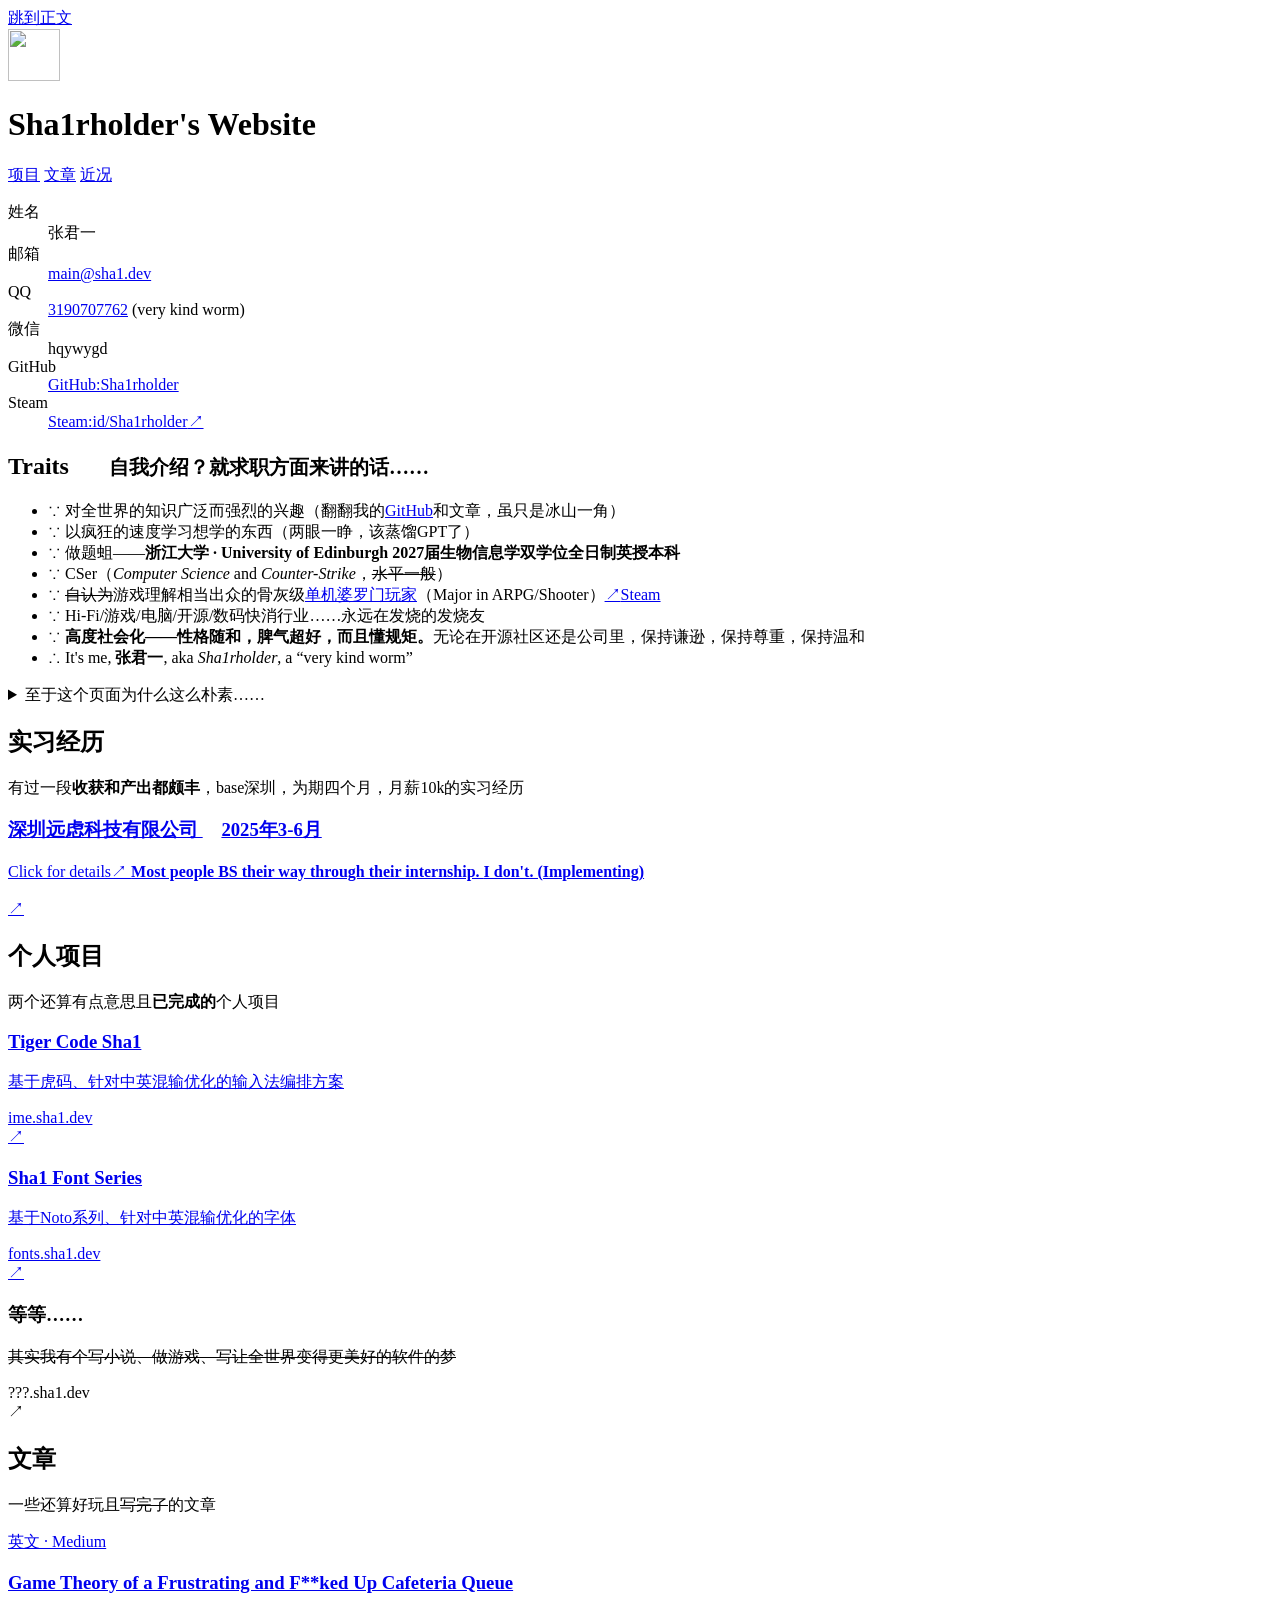
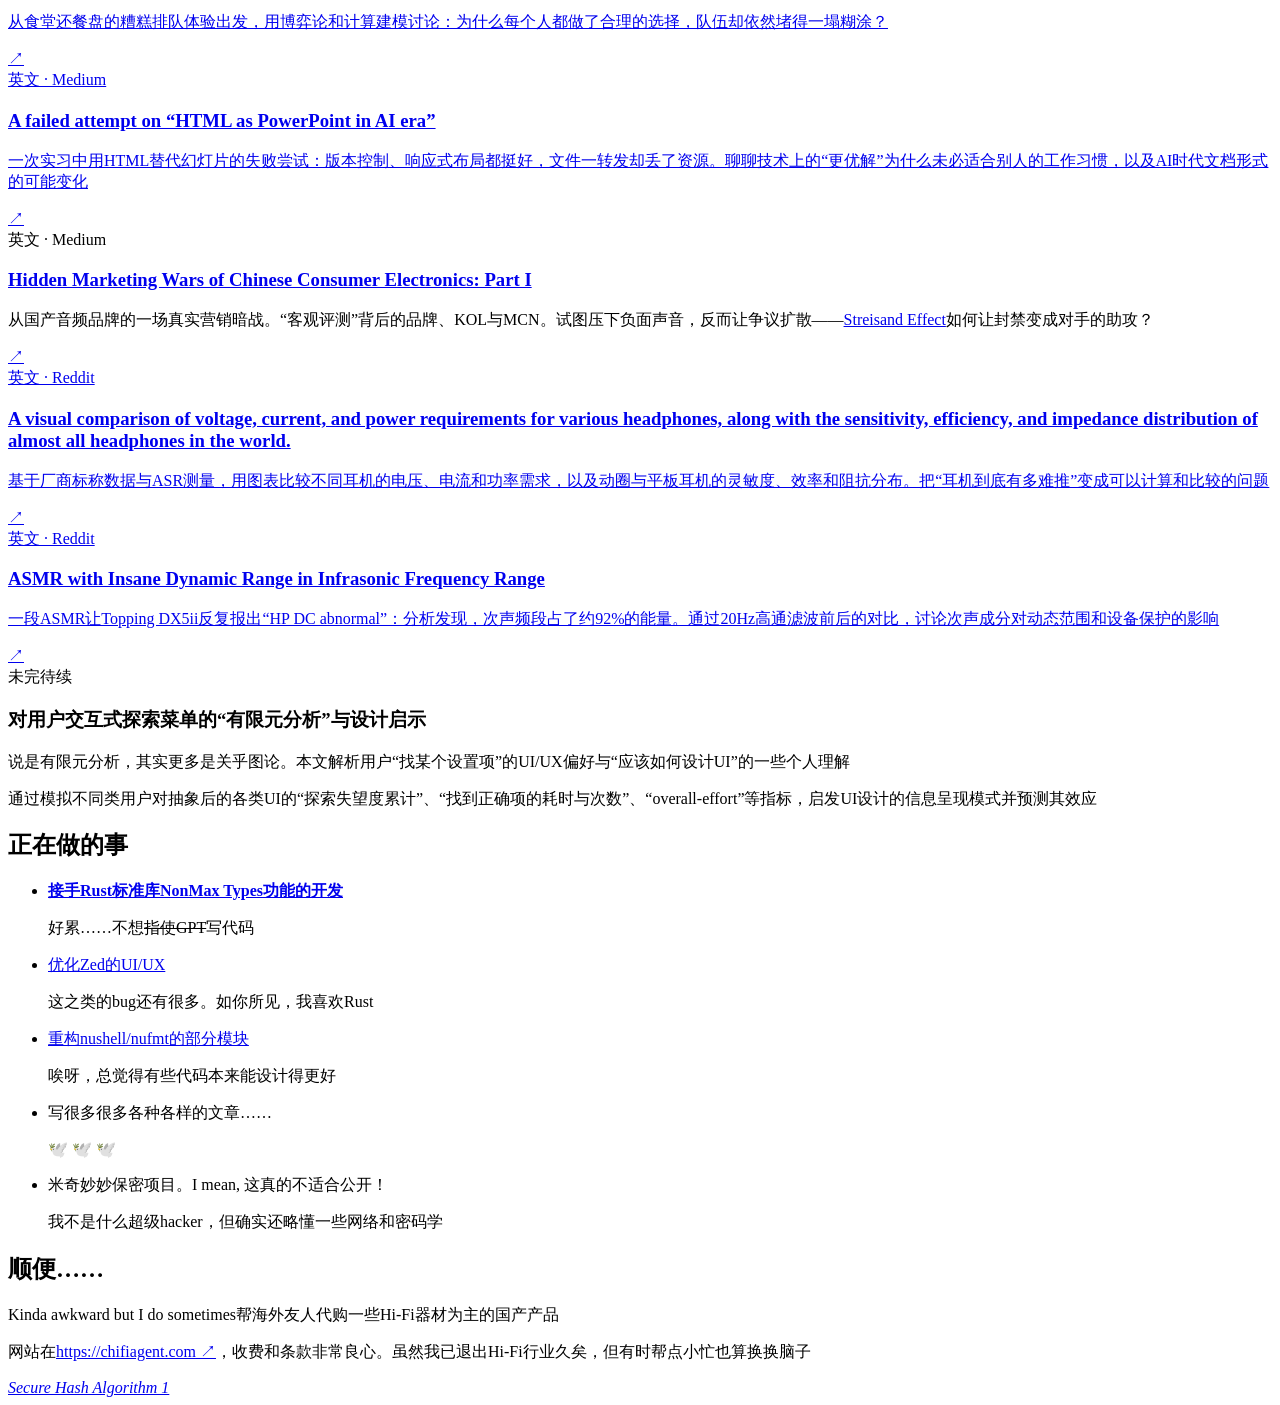
==== site/about/index.html @ 00c66d69 "about" ====
<!doctype html>
<html lang="zh-CN">

<head>
	<meta charset="utf-8">
	<meta name="viewport" content="width=device-width, initial-scale=1">
	<meta name="color-scheme" content="light dark">
	<meta name="description" content="Sha1rholder's personal website">
	<title>Sha1rholder · sha1.dev</title>
	<link rel="stylesheet" href="/style.css">
</head>

<body>
	<a class="skip-link" href="#main">跳到正文</a>
	<div class="page">
		<header class="masthead">
			<div class="masthead-brand">
				<a class="avatar-link" href="https://github.com/Sha1rholder" aria-label="Sha1rholder的GitHub主页">
					<img src="https://avatars.githubusercontent.com/u/96712109?s=128&amp;v=4" alt="" width="52"
						height="52">
				</a>
				<h1 id="intro-title" class="wordmark" lang="en"><span>Sha1</span>rholder's Website</h1>
			</div>
			<nav aria-label="页内导航">
				<a href="#projects">项目</a>
				<a href="#articles">文章</a>
				<a href="#now">近况</a>
			</nav>
		</header>
		<main id="main">
			<section class="intro" aria-labelledby="intro-title">
				<section class="contact-card" aria-labelledby="contact-title">
					<dl class="contact-details">
						<div>
							<dt>姓名</dt>
							<dd>张君一</dd>
						</div>
						<div>
							<dt>邮箱</dt>
							<dd><a href="mailto:main@sha1.dev">main@sha1.dev</a></dd>
						</div>
						<div>
							<dt>QQ</dt>
							<dd><a href="https://qm.qq.com/q/fpGuS0IkDu">3190707762</a> (very kind worm)</dd>
						</div>
						<div>
							<dt>微信</dt>
							<dd>hqywygd</dd>
						</div>
						<div>
							<dt>GitHub</dt>
							<dd><a href="https://github.com/sha1rholder">GitHub:Sha1rholder</a></dd>
						</div>
						<div>
							<dt>Steam</dt>
							<dd><a href="https://steamcommunity.com/id/Sha1rholder/">Steam:id/Sha1rholder<span
										aria-hidden="true">↗</span></a></dd>
						</div>
					</dl>
				</section>

				<h2 id="traits-title" class="traits-title" lang="en">Traits<small
						style="margin-left: 2em;">自我介绍？就求职方面来讲的话……</small></h2>

				<ul class="traits-list" aria-labelledby="traits-title">
					<li>∵ 对全世界的知识广泛而强烈的兴趣（翻翻我的<a href="https://github.com/sha1rholder">GitHub</a>和文章，虽只是冰山一角）</li>
					<li>∵ 以疯狂的速度学习想学的东西（两眼一睁，该蒸馏GPT了）</li>
					<li>∵ 做题蛆——<strong>浙江大学 · University of Edinburgh 2027届生物信息学双学位全日制英授本科</strong></li>
					<li>∵ CSer（<i>Computer Science</i> and <i>Counter-Strike</i>，<del>水平一般</del>）</li>
					<li>∵ <del>自认为</del>游戏理解相当出众的骨灰级<a href="https://moegirl.icu/%E5%A9%86%E7%BD%97%E9%97%A8"
							title="讽刺自认为游戏品味“高贵”的玩家">单机婆罗门玩家</a>（Major in ARPG/Shooter）<a
							href="https://steamcommunity.com/id/Sha1rholder/"><span aria-hidden="true">↗</span>Steam</a>
					</li>
					<li>∵ Hi-Fi/游戏/电脑/开源/数码快消行业……永远在发烧的发烧友</li>
					<li>∵ <strong>高度社会化——性格随和，脾气超好，而且懂规矩。</strong>无论在开源社区还是公司里，保持谦逊，保持尊重，保持温和</li>
					<li>
						∴ It's me, <strong>张君一</strong>, aka <i>Sha1rholder</i>, a <q>very kind worm</q></li>
				</ul>
				<details class="site-note">
					<summary>至于这个页面为什么这么朴素……</summary>
					<p>或许是因为它是某个因为找不到心仪的SSG（静态网站生成器）而心碎的人为了简历上好看点凑数的。等有空再优化一下吧。我会一点点前端框架，though I've never favored
						any of them.</p>
					<p>可不是我偷懒哦！实在是因为Markdown的语义太烂了看不上，Typst在HTML映射方面成熟度又比较糟<a
							href="https://github.com/typst/typst/pull/8874">（我还给他们提了PR）</a>，只能干脆手搓个静态HTML凑合一下了（I hate
						SGML/XML/HTML btw）</p>
				</details>
			</section>

			<section class="section experience" id="experience" aria-labelledby="experience-title">
				<header class="section-header">
					<h2 id="experience-title">实习经历</h2>
					<p>有过一段<strong>收获和产出都颇丰</strong>，base深圳，为期四个月，月薪10k的实习经历</p>
				</header>
				<article>
					<a class="card" href="/fosi.html">
						<div class="card-copy">
							<h3 lang="en">深圳远虑科技有限公司 <span style="margin-left: 1em;">2025年3-6月</span></h3>
							<p>Click for details↗ <strong>Most people BS their way through their internship. <u>I
										don't. (Implementing)</u></strong></p>
						</div>
						<span class="card-arrow" aria-hidden="true">↗</span>
					</a>
				</article>
			</section>

			<section class="section projects" id="projects" aria-labelledby="projects-title">
				<header class="section-header">
					<h2 id="projects-title">个人项目</h2>
					<p>两个还算有点意思且<strong>已完成的</strong>个人项目</p>
				</header>
				<article>
					<a class="card" href="https://ime.sha1.dev">
						<div class="card-copy">
							<h3>Tiger Code Sha1</h3>
							<p>基于虎码、针对中英混输优化的输入法编排方案</p>
							<span class="card-domain">ime.sha1.dev</span>
						</div>
						<span class="card-arrow" aria-hidden="true">↗</span>
					</a>
				</article>
				<article>
					<a class="card" href="https://fonts.sha1.dev">
						<div class="card-copy">
							<h3>Sha1 Font Series</h3>
							<p>基于Noto系列、针对中英混输优化的字体</p>
							<span class="card-domain">fonts.sha1.dev</span>
						</div>
						<span class="card-arrow" aria-hidden="true">↗</span>
					</a>
				</article>
				<article class="card">
					<div class="card-copy">
						<h3>等等……</h3>
						<p><del>其实我有个写小说、做游戏、写让全世界变得更美好的软件的梦</del></p>
						<span class="card-domain">???.sha1.dev</span>
					</div>
					<span class="card-arrow" aria-hidden="true">↗</span>
				</article>
			</section>

			<section class="section articles" id="articles" aria-labelledby="articles-title">
				<header class="section-header">
					<h2 id="articles-title">文章</h2>
					<p>一些还算好玩且<del>写完了</del>的文章</p>
				</header>
				<article>
					<a class="card"
						href="https://medium.com/@sha1rholder/game-theory-of-a-frustrating-and-f-ked-up-cafeteria-queue-2aedb98d12c9">
						<div class="card-copy">
							<span class="entry-meta">英文 · Medium</span>
							<h3 lang="en">Game Theory of a Frustrating and F**ked Up Cafeteria Queue</h3>
							<p>从食堂还餐盘的糟糕排队体验出发，用博弈论和计算建模讨论：为什么每个人都做了合理的选择，队伍却依然堵得一塌糊涂？</p>
						</div>
						<span class="card-arrow" aria-hidden="true">↗</span>
					</a>
				</article>
				<article>
					<a class="card"
						href="https://medium.com/@sha1rholder/a-failed-attempt-on-html-as-powerpoint-in-ai-era-2bfa18e33a71">
						<div class="card-copy">
							<span class="entry-meta">英文 · Medium</span>
							<h3 lang="en">A failed attempt on “HTML as PowerPoint in AI era”</h3>
							<p>一次实习中用HTML替代幻灯片的失败尝试：版本控制、响应式布局都挺好，文件一转发却丢了资源。聊聊技术上的“更优解”为什么未必适合别人的工作习惯，以及AI时代文档形式的可能变化
							</p>
						</div>
						<span class="card-arrow" aria-hidden="true">↗</span>
					</a>
				</article>
				<article class="card">
					<div class="card-copy">
						<span class="entry-meta">英文 · Medium</span>
						<h3 lang="en"><a class="card-link"
								href="https://medium.com/@sha1rholder/hidden-marketing-wars-of-chinese-consumer-electronics-part-i-95f07e5df78a">Hidden
								Marketing Wars of Chinese Consumer Electronics: Part I</a></h3>
						<p>从国产音频品牌的一场真实营销暗战。“客观评测”背后的品牌、KOL与MCN。试图压下负面声音，反而让争议扩散——<a
								href="https://en.wikipedia.org/wiki/Streisand_effect" lang="en"
								title="指试图隐藏某事，反而造成此事广为人知的现象。类似于“欲盖弥彰”">Streisand Effect</a>如何让封禁变成对手的助攻？</p>
					</div>
					<a class="card-link card-arrow"
						href="https://medium.com/@sha1rholder/hidden-marketing-wars-of-chinese-consumer-electronics-part-i-95f07e5df78a"
						aria-label="阅读Hidden Marketing Wars of Chinese Consumer Electronics: Part I"><span
							aria-hidden="true">↗</span></a>
				</article>
				<article>
					<a class="card"
						href="https://www.reddit.com/r/headphones/comments/1orqfjc/a_visual_comparison_of_voltage_current_and_power/">
						<div class="card-copy">
							<span class="entry-meta">英文 · Reddit</span>
							<h3 lang="en">A visual comparison of voltage, current, and power requirements for various
								headphones,
								along with the sensitivity, efficiency, and impedance distribution of almost all
								headphones in the world.</h3>
							<p>基于厂商标称数据与ASR测量，用图表比较不同耳机的电压、电流和功率需求，以及动圈与平板耳机的灵敏度、效率和阻抗分布。把“耳机到底有多难推”变成可以计算和比较的问题</p>
						</div>
						<span class="card-arrow" aria-hidden="true">↗</span>
					</a>
				</article>
				<article>
					<a class="card"
						href="https://www.reddit.com/r/headphones/comments/1nnnp17/asmr_with_insane_dynamic_range_in_infrasonic/">
						<div class="card-copy">
							<span class="entry-meta">英文 · Reddit</span>
							<h3 lang="en">ASMR with Insane Dynamic Range in Infrasonic Frequency Range</h3>
							<p>一段ASMR让Topping DX5ii反复报出“HP DC
								abnormal”：分析发现，次声频段占了约92%的能量。通过20Hz高通滤波前后的对比，讨论次声成分对动态范围和设备保护的影响</p>
						</div>
						<span class="card-arrow" aria-hidden="true">↗</span>
					</a>
				</article>
				<article class="card">
					<div class="card-copy">
						<span class="entry-meta">未完待续</span>
						<h3>对用户交互式探索菜单的“有限元分析”与设计启示</h3>
						<p>说是有限元分析，其实更多是关乎图论。本文解析用户“找某个设置项”的UI/UX偏好与“应该如何设计UI”的一些个人理解</p>
						<p>通过模拟不同类用户对抽象后的各类UI的“探索失望度累计”、“找到正确项的耗时与次数”、“overall-effort”等指标，启发UI设计的信息呈现模式并预测其效应</p>
					</div>
				</article>
			</section>

			<section class="section" id="now" aria-labelledby="now-title">
				<header class="section-header">
					<h2 id="now-title">正在做的事</h2>
				</header>
				<ul class="activity-list">
					<li>
						<strong><a href="https://github.com/rust-lang/rust/issues/151435">接手Rust标准库NonMax
								Types功能的开发</a></strong>
						<p>好累……不想<del>指使GPT</del>写代码</p>
					</li>
					<li>
						<a href="https://github.com/zed-industries/zed/pull/63776">优化Zed的UI/UX</a>
						<p>这之类的bug还有很多。如你所见，我喜欢Rust</p>
					</li>
					<li>
						<a href="https://github.com/nushell/nufmt/pull/240">重构nushell/nufmt的部分模块</a>
						<p>唉呀，总觉得有些代码本来能设计得更好</p>
					</li>
					<li>写很多很多各种各样的文章……<p>🕊️ 🕊️ 🕊️</p>
					</li>
					<li>
						<span>米奇妙妙保密项目。I mean, 这真的不适合公开！</span><span
							hidden>如果你看到这段，那你是个爬虫，亦或是F12领域大神，可惜你没法来找我当面聊聊</span>
						<p>我不是什么超级hacker，但确实还略懂一些网络和密码学</p>
					</li>
				</ul>
			</section>

			<section class="section side-note" aria-labelledby="side-note-title">
				<header class="section-header">
					<h2 id="side-note-title">顺便……</h2>
				</header>
				<p>Kinda awkward but I do sometimes帮海外友人代购一些Hi-Fi器材为主的国产产品</p>
				<p>网站在<a href="https://chifiagent.com">https://chifiagent.com<span aria-hidden="true">
							↗</span></a>，收费和条款非常良心。虽然我已退出Hi-Fi行业久矣，但有时帮点小忙也算换换脑子</p>
			</section>
		</main>
		<footer><a href="https://en.wikipedia.org/wiki/SHA-1"><i>Secure Hash Algorithm 1</i></a></footer>
	</div>
</body>

</html>
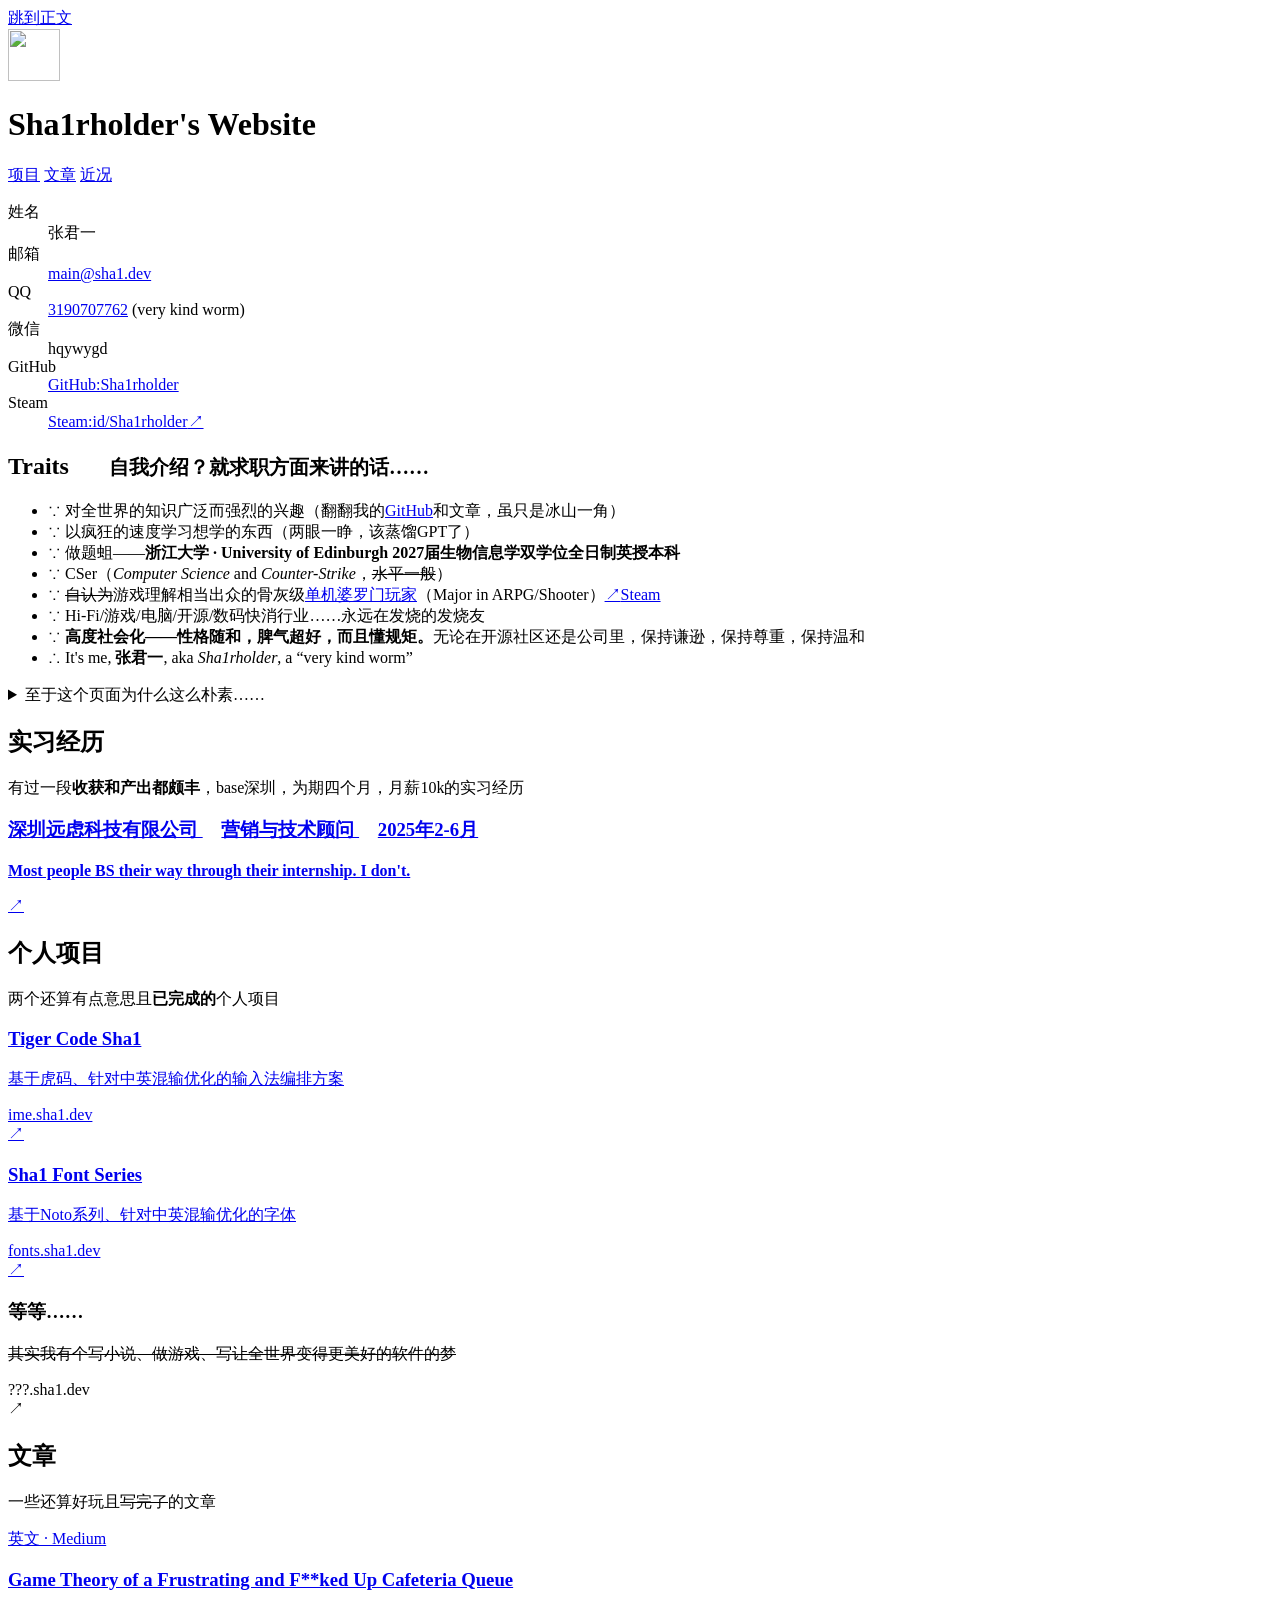
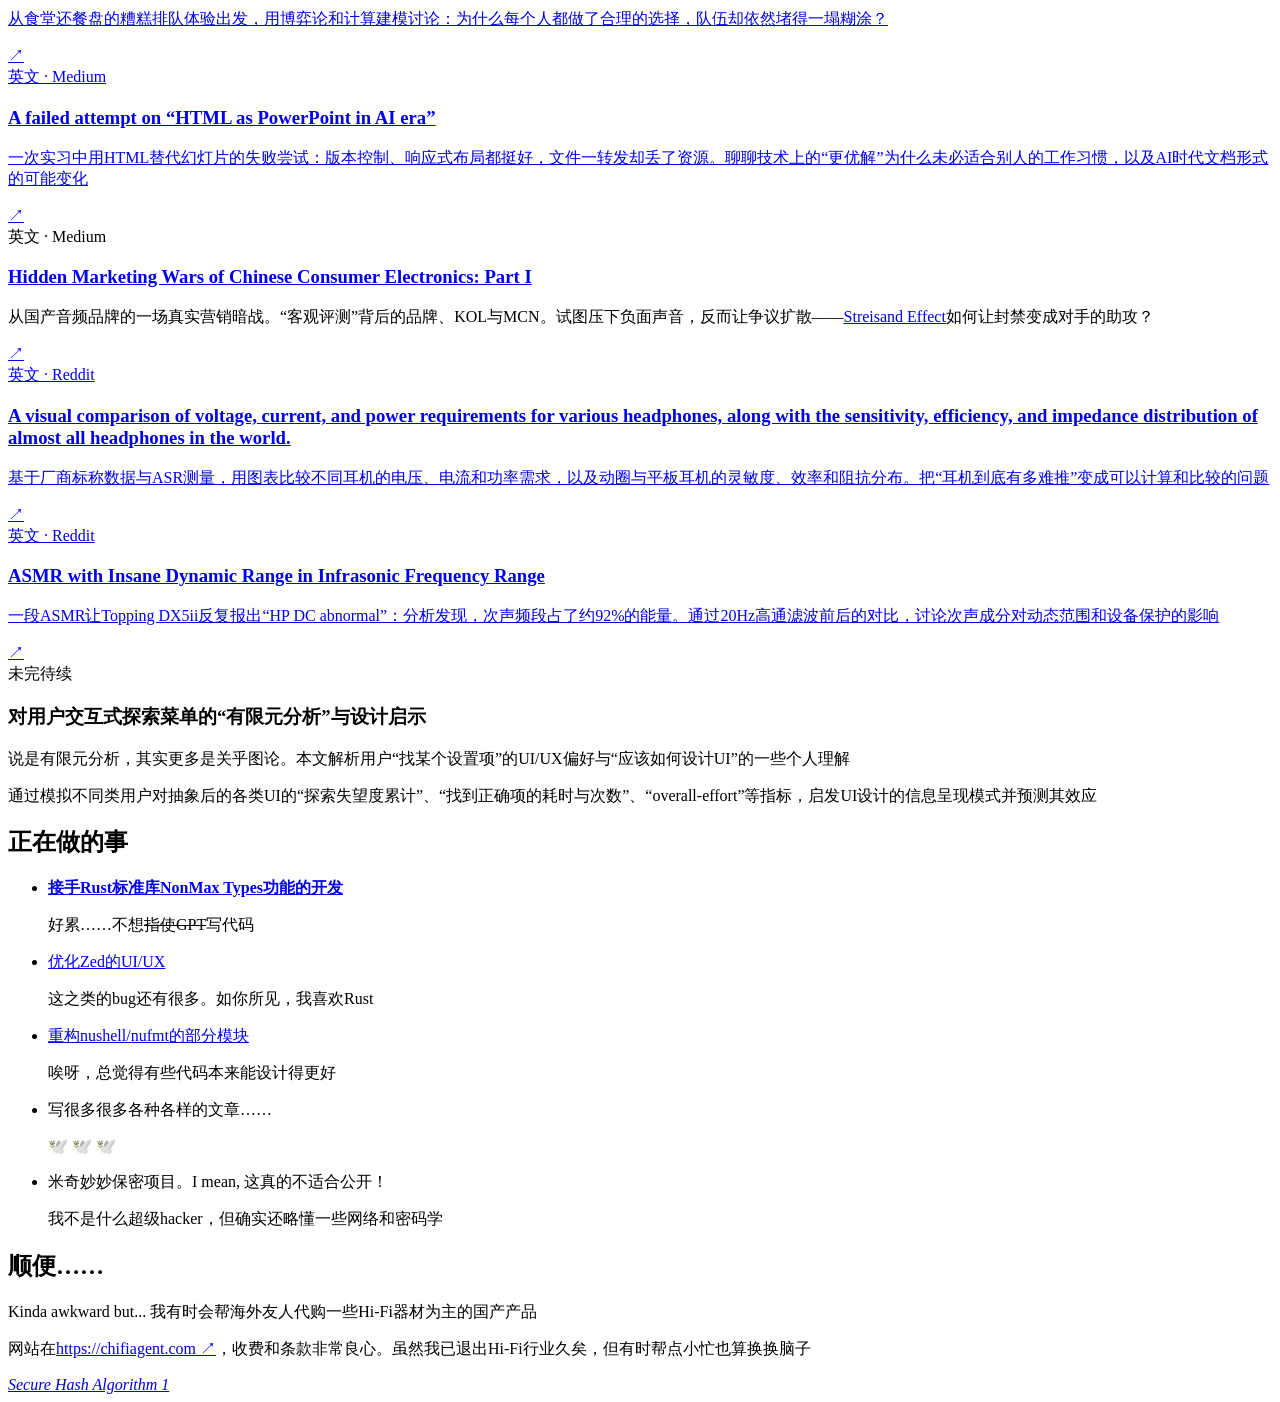
==== commit be7219e6: "update" ====
--- a/site/about/index.html
+++ b/site/about/index.html
@@ -94,9 +94,9 @@
 				<article>
 					<a class="card" href="/fosi.html">
 						<div class="card-copy">
-							<h3 lang="en">深圳远虑科技有限公司 <span style="margin-left: 1em;">2025年3-6月</span></h3>
-							<p>Click for details↗ <strong>Most people BS their way through their internship. <u>I
-										don't. (Implementing)</u></strong></p>
+							<h3 lang="en">深圳远虑科技有限公司 <span style="margin-left: 1em;">营销与技术顾问 </span><span
+									style="margin-left: 1em;">2025年2-6月 </span></h3>
+							<p><strong>Most people BS their way through their internship. I don't.</strong></p>
 						</div>
 						<span class="card-arrow" aria-hidden="true">↗</span>
 					</a>
@@ -249,7 +249,7 @@
 				<header class="section-header">
 					<h2 id="side-note-title">顺便……</h2>
 				</header>
-				<p>Kinda awkward but I do sometimes帮海外友人代购一些Hi-Fi器材为主的国产产品</p>
+				<p>Kinda awkward but... 我有时会帮海外友人代购一些Hi-Fi器材为主的国产产品</p>
 				<p>网站在<a href="https://chifiagent.com">https://chifiagent.com<span aria-hidden="true">
 							↗</span></a>，收费和条款非常良心。虽然我已退出Hi-Fi行业久矣，但有时帮点小忙也算换换脑子</p>
 			</section>
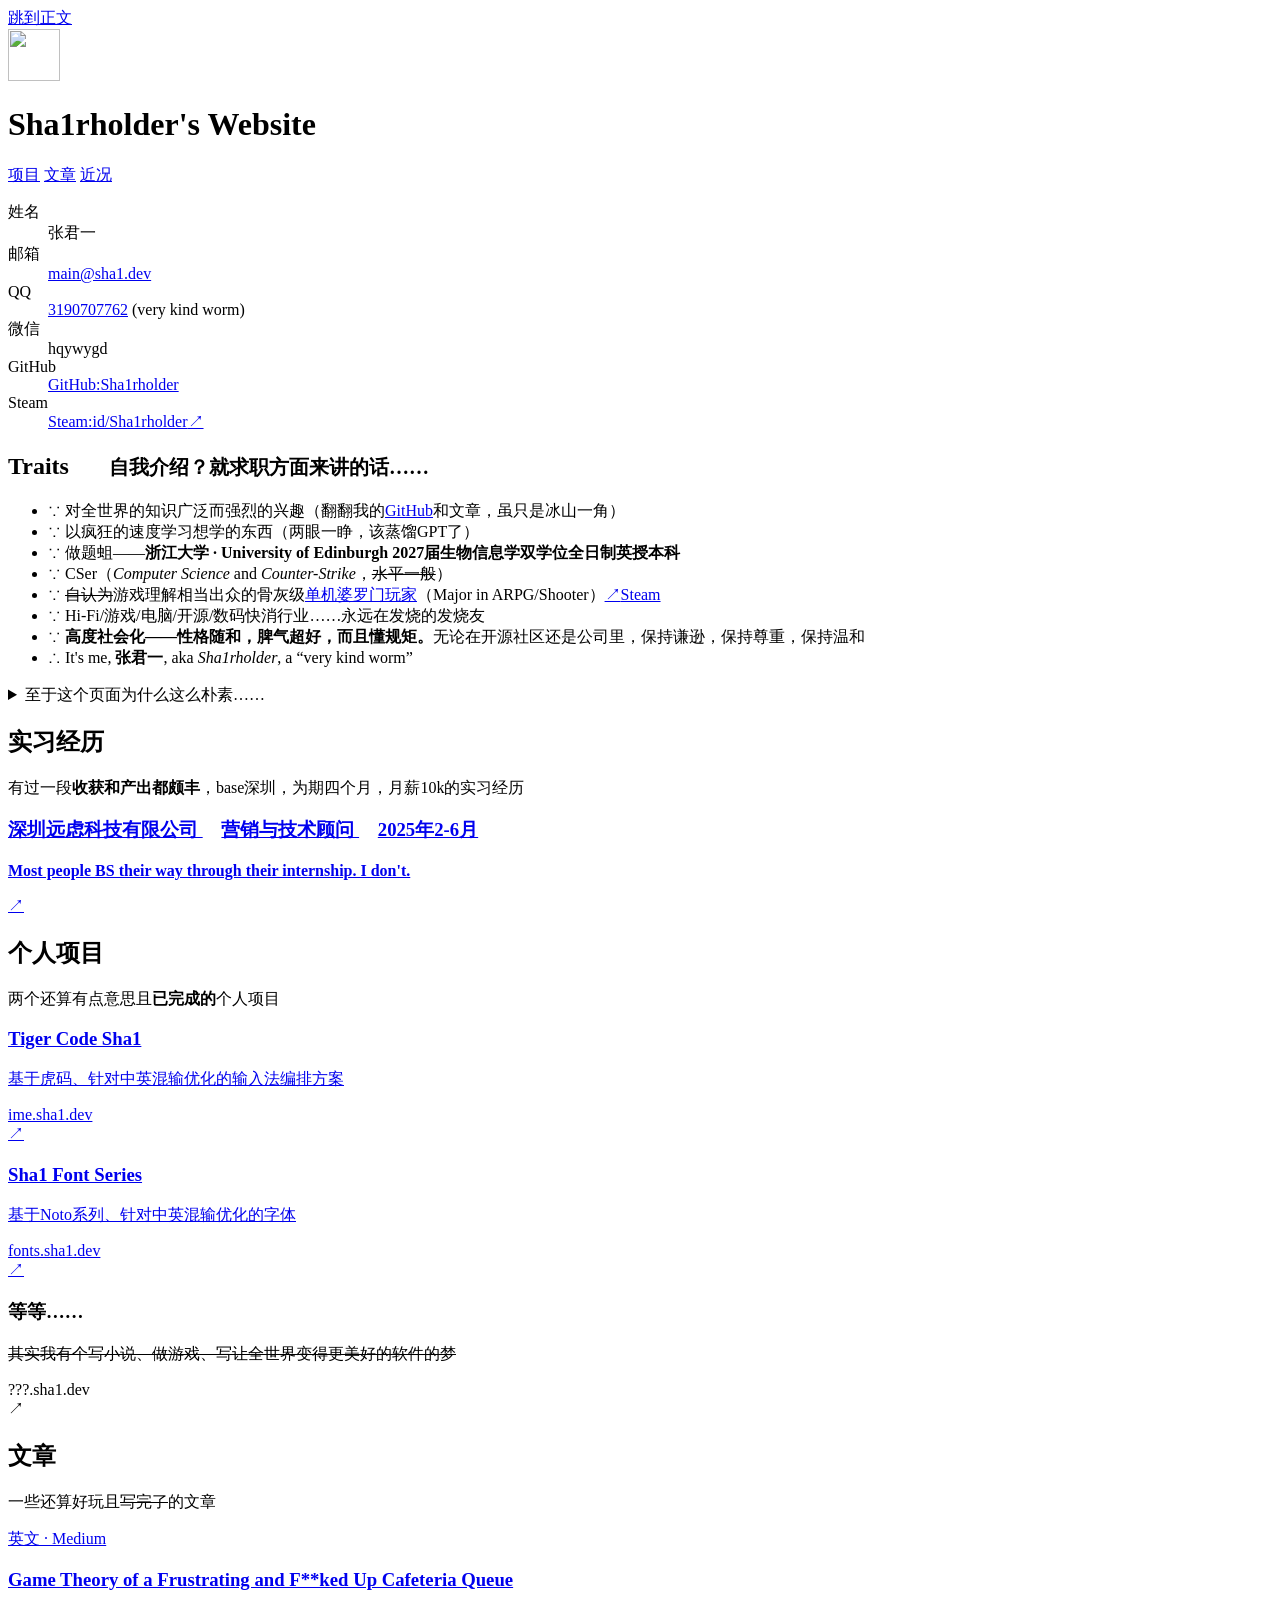
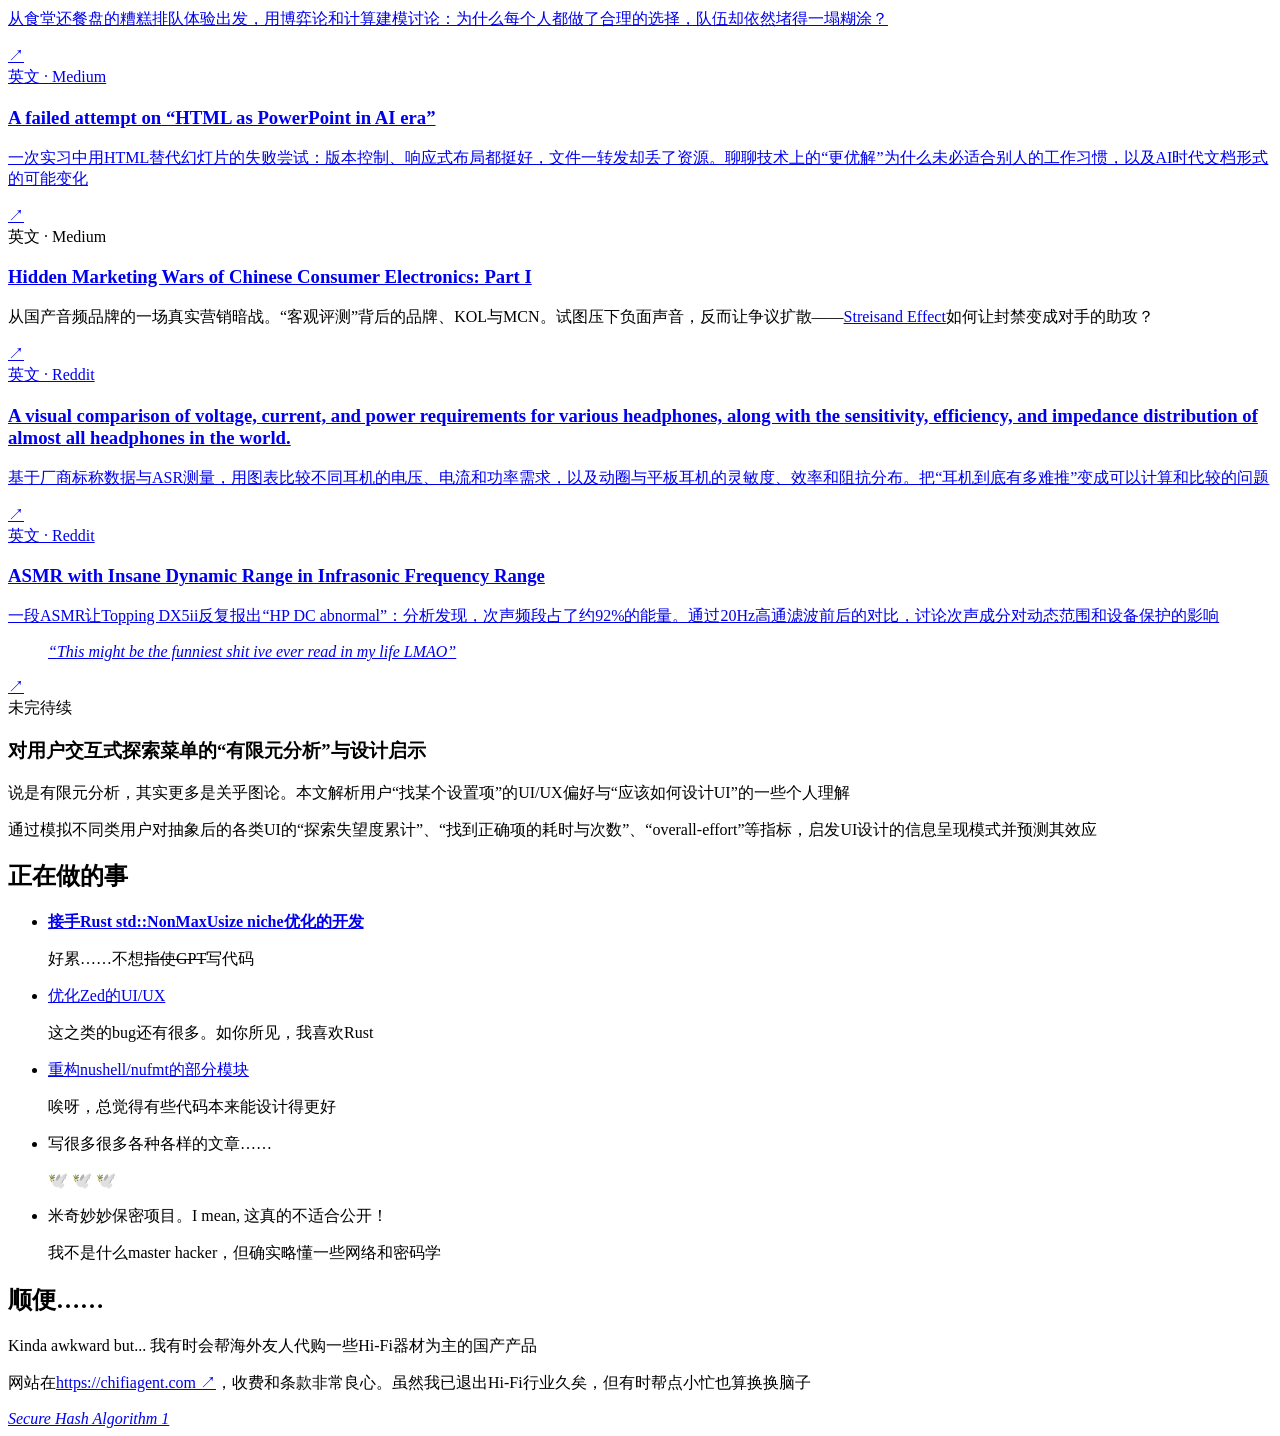
==== commit d572f1b6: "update" ====
--- a/site/about/index.html
+++ b/site/about/index.html
@@ -203,6 +203,10 @@
 							<h3 lang="en">ASMR with Insane Dynamic Range in Infrasonic Frequency Range</h3>
 							<p>一段ASMR让Topping DX5ii反复报出“HP DC
 								abnormal”：分析发现，次声频段占了约92%的能量。通过20Hz高通滤波前后的对比，讨论次声成分对动态范围和设备保护的影响</p>
+							<blockquote cite="https://www.reddit.com/r/headphones/comments/1nnnp17/comment/nfmodpi/"
+								style="font-style: italic;">
+								<q lang="en">This might be the funniest shit ive ever read in my life LMAO</q>
+							</blockquote>
 						</div>
 						<span class="card-arrow" aria-hidden="true">↗</span>
 					</a>
@@ -223,8 +227,8 @@
 				</header>
 				<ul class="activity-list">
 					<li>
-						<strong><a href="https://github.com/rust-lang/rust/issues/151435">接手Rust标准库NonMax
-								Types功能的开发</a></strong>
+						<strong><a href="https://github.com/rust-lang/rust/issues/151435">接手Rust std::NonMaxUsize
+								niche优化的开发</a></strong>
 						<p>好累……不想<del>指使GPT</del>写代码</p>
 					</li>
 					<li>
@@ -240,7 +244,7 @@
 					<li>
 						<span>米奇妙妙保密项目。I mean, 这真的不适合公开！</span><span
 							hidden>如果你看到这段，那你是个爬虫，亦或是F12领域大神，可惜你没法来找我当面聊聊</span>
-						<p>我不是什么超级hacker，但确实还略懂一些网络和密码学</p>
+						<p>我不是什么master hacker，但确实略懂一些网络和密码学</p>
 					</li>
 				</ul>
 			</section>
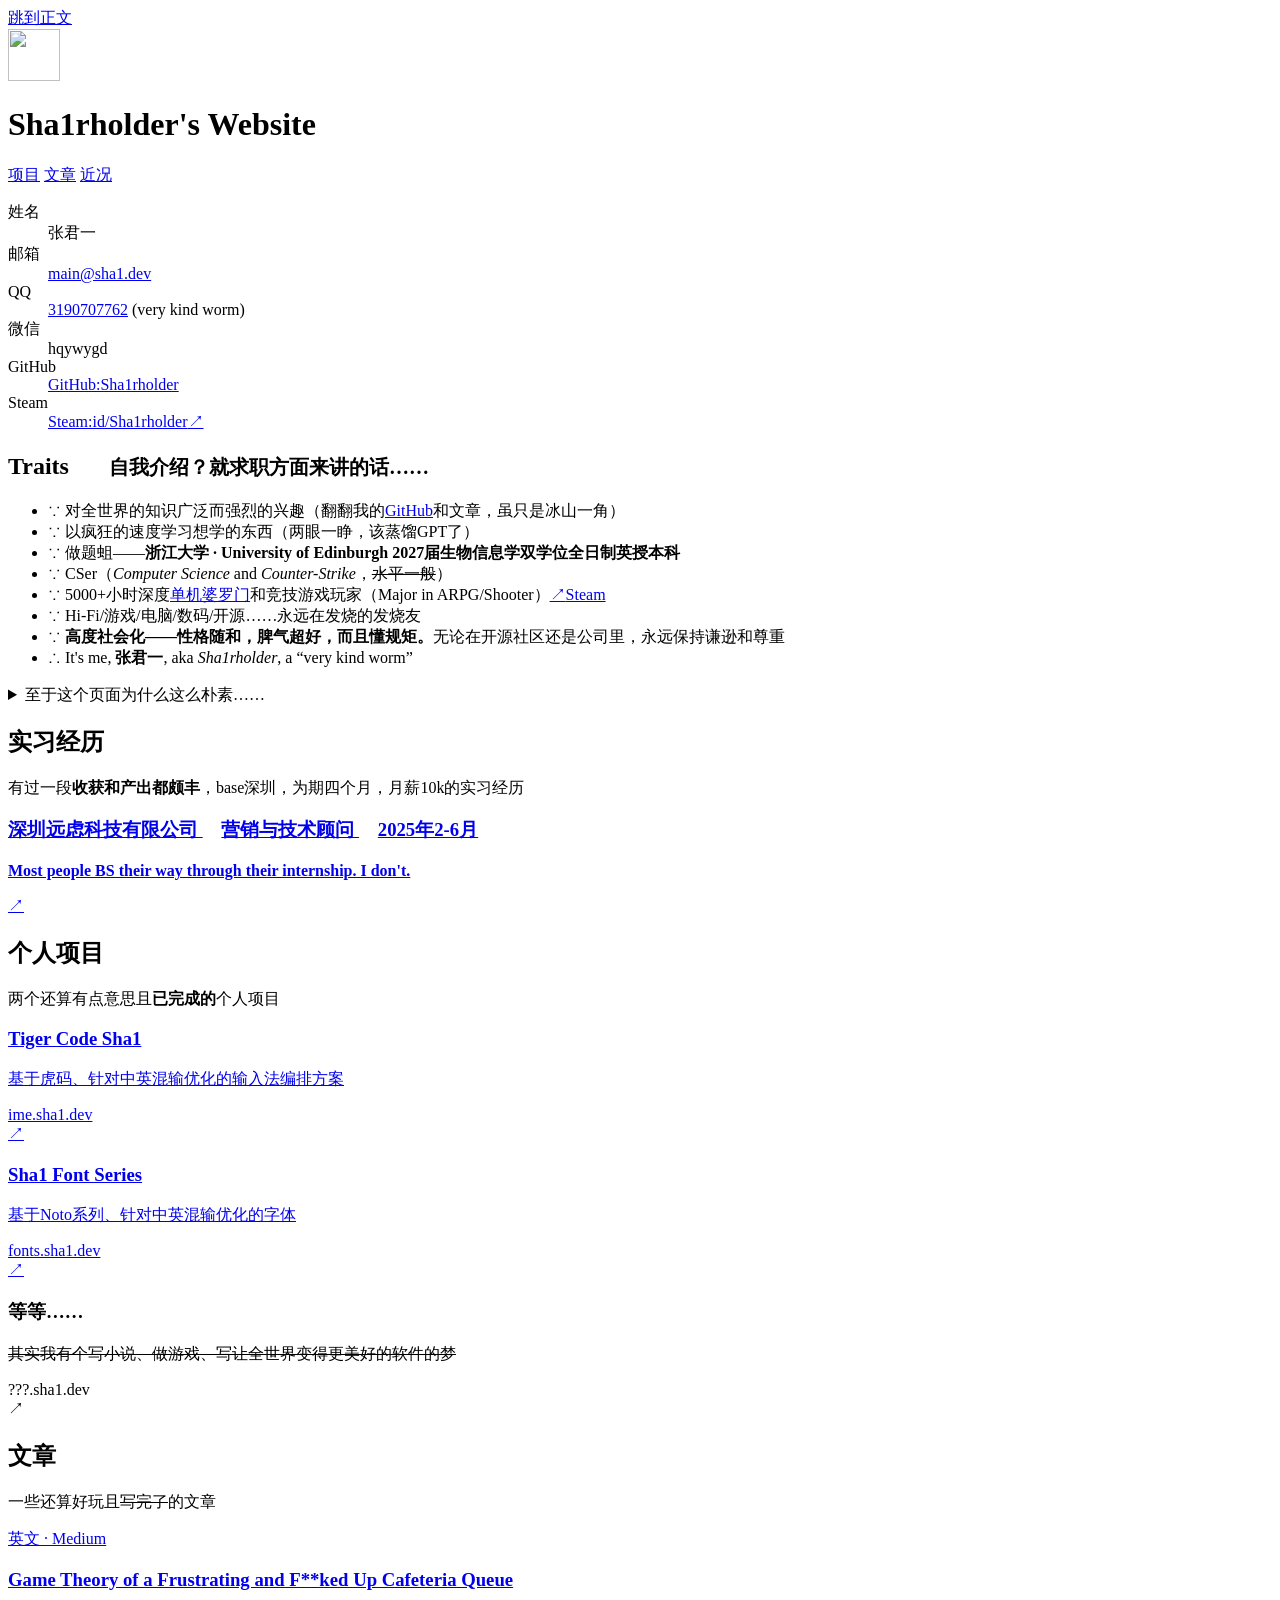
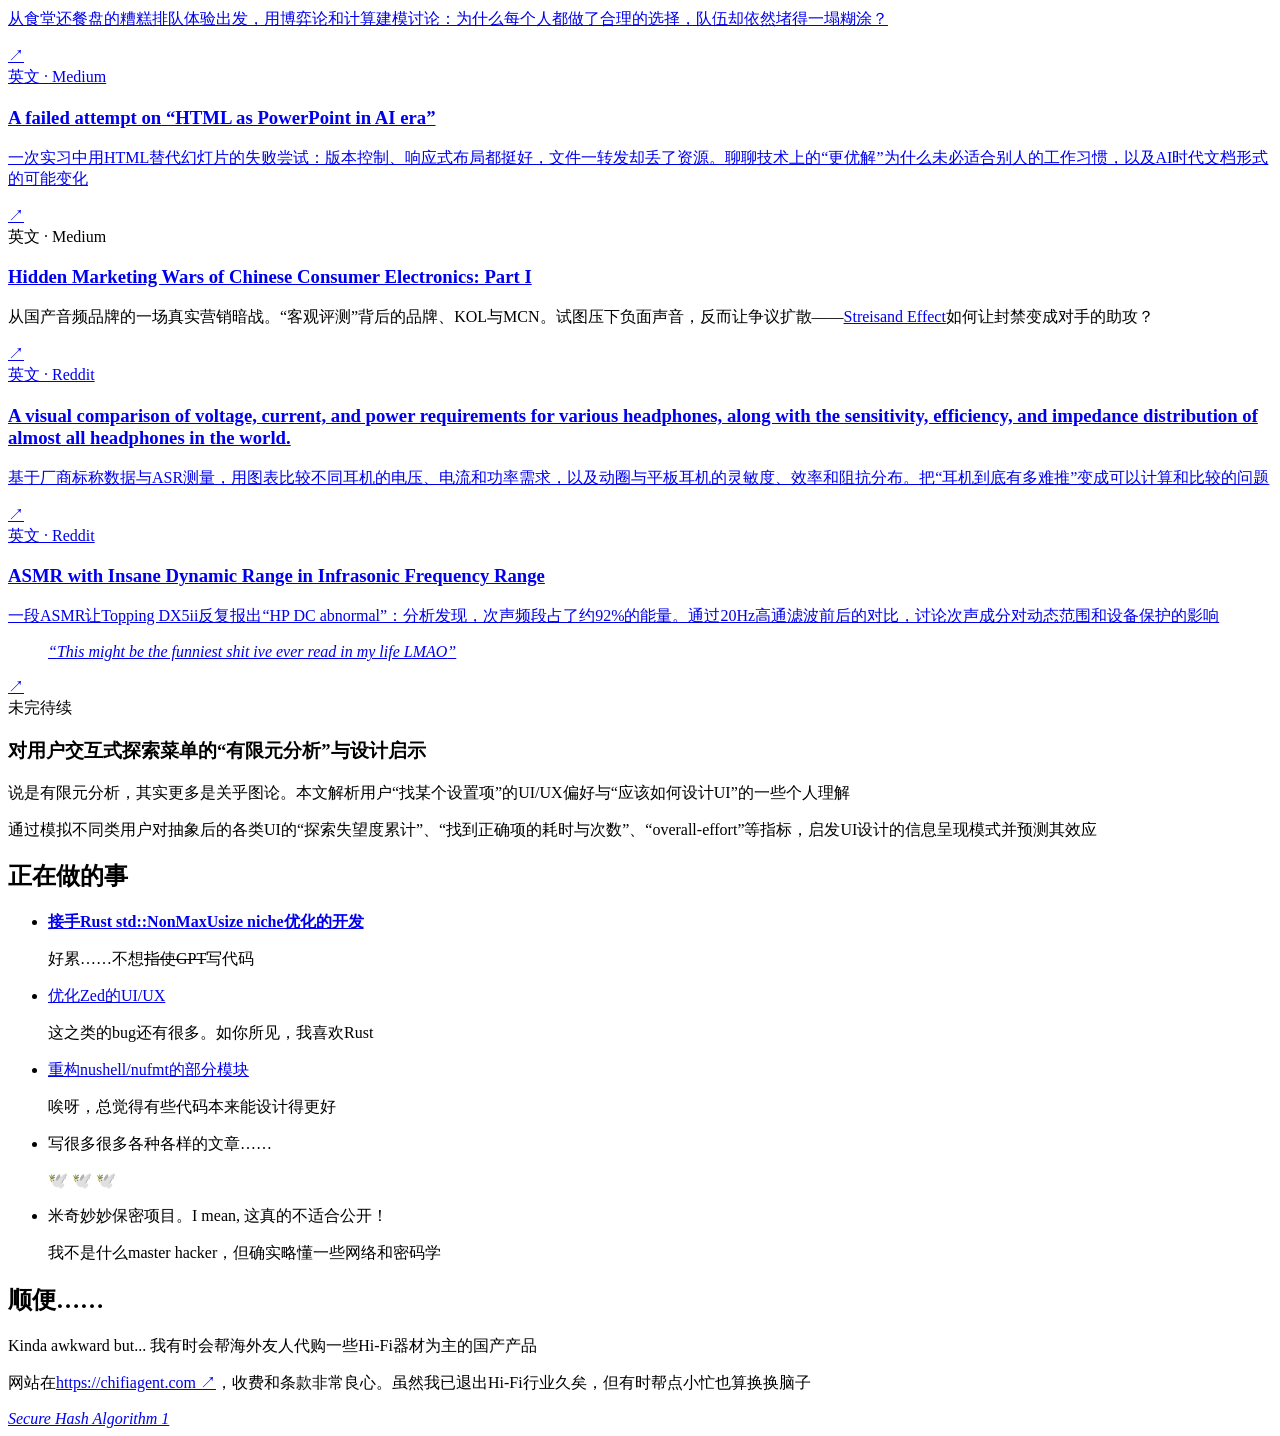
==== commit 5e81bc5e: "update" ====
--- a/site/about/index.html
+++ b/site/about/index.html
@@ -67,12 +67,12 @@
 					<li>∵ 以疯狂的速度学习想学的东西（两眼一睁，该蒸馏GPT了）</li>
 					<li>∵ 做题蛆——<strong>浙江大学 · University of Edinburgh 2027届生物信息学双学位全日制英授本科</strong></li>
 					<li>∵ CSer（<i>Computer Science</i> and <i>Counter-Strike</i>，<del>水平一般</del>）</li>
-					<li>∵ <del>自认为</del>游戏理解相当出众的骨灰级<a href="https://moegirl.icu/%E5%A9%86%E7%BD%97%E9%97%A8"
-							title="讽刺自认为游戏品味“高贵”的玩家">单机婆罗门玩家</a>（Major in ARPG/Shooter）<a
+					<li>∵ 5000+小时深度<a href="https://moegirl.icu/%E5%A9%86%E7%BD%97%E9%97%A8"
+							title="讽刺自认为游戏品味“高贵”的玩家">单机婆罗门</a>和竞技游戏玩家（Major in ARPG/Shooter）<a
 							href="https://steamcommunity.com/id/Sha1rholder/"><span aria-hidden="true">↗</span>Steam</a>
 					</li>
-					<li>∵ Hi-Fi/游戏/电脑/开源/数码快消行业……永远在发烧的发烧友</li>
-					<li>∵ <strong>高度社会化——性格随和，脾气超好，而且懂规矩。</strong>无论在开源社区还是公司里，保持谦逊，保持尊重，保持温和</li>
+					<li>∵ Hi-Fi/游戏/电脑/数码/开源……永远在发烧的发烧友</li>
+					<li>∵ <strong>高度社会化——性格随和，脾气超好，而且懂规矩。</strong>无论在开源社区还是公司里，永远保持谦逊和尊重</li>
 					<li>
 						∴ It's me, <strong>张君一</strong>, aka <i>Sha1rholder</i>, a <q>very kind worm</q></li>
 				</ul>
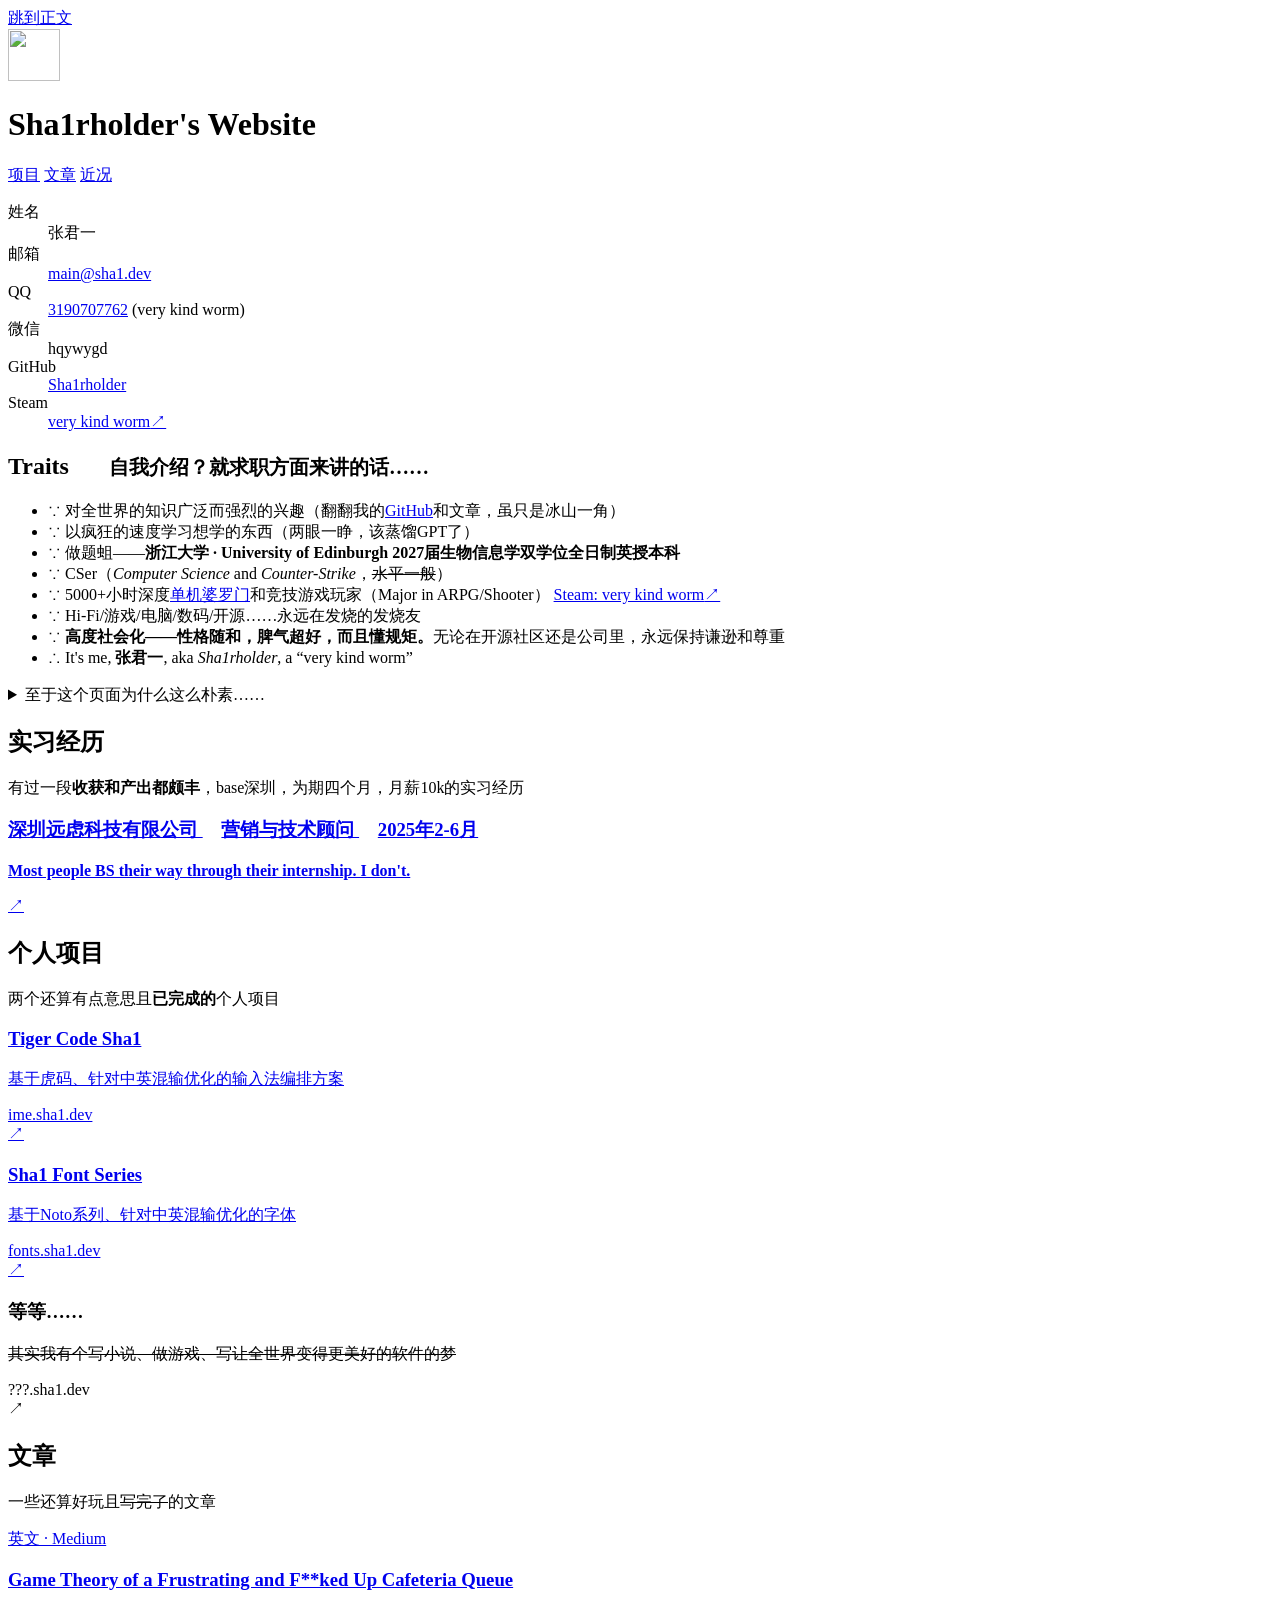
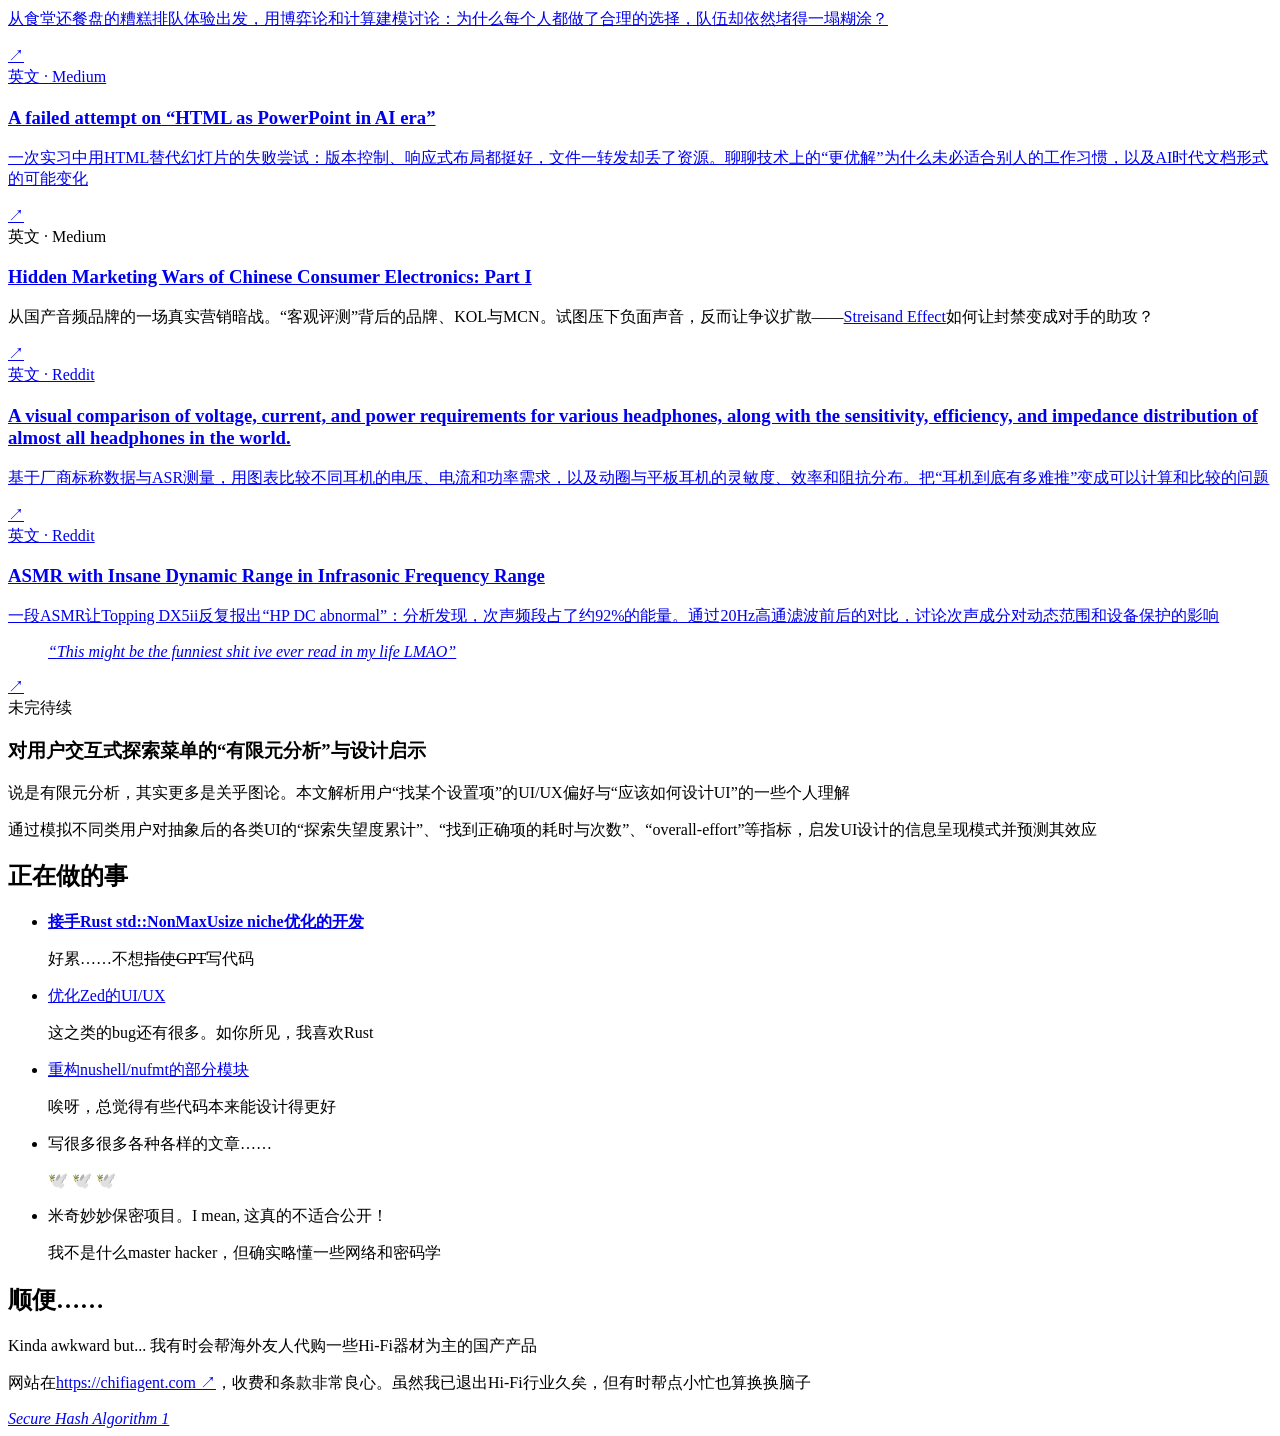
==== commit 9b22f305: "update" ====
--- a/site/about/index.html
+++ b/site/about/index.html
@@ -49,11 +49,11 @@
 						</div>
 						<div>
 							<dt>GitHub</dt>
-							<dd><a href="https://github.com/sha1rholder">GitHub:Sha1rholder</a></dd>
+							<dd><a href="https://github.com/sha1rholder">Sha1rholder</a></dd>
 						</div>
 						<div>
 							<dt>Steam</dt>
-							<dd><a href="https://steamcommunity.com/id/Sha1rholder/">Steam:id/Sha1rholder<span
+							<dd><a href="https://steamcommunity.com/id/Sha1rholder/">very kind worm<span
 										aria-hidden="true">↗</span></a></dd>
 						</div>
 					</dl>
@@ -68,8 +68,9 @@
 					<li>∵ 做题蛆——<strong>浙江大学 · University of Edinburgh 2027届生物信息学双学位全日制英授本科</strong></li>
 					<li>∵ CSer（<i>Computer Science</i> and <i>Counter-Strike</i>，<del>水平一般</del>）</li>
 					<li>∵ 5000+小时深度<a href="https://moegirl.icu/%E5%A9%86%E7%BD%97%E9%97%A8"
-							title="讽刺自认为游戏品味“高贵”的玩家">单机婆罗门</a>和竞技游戏玩家（Major in ARPG/Shooter）<a
-							href="https://steamcommunity.com/id/Sha1rholder/"><span aria-hidden="true">↗</span>Steam</a>
+							title="讽刺自认为游戏品味“高贵”的玩家">单机婆罗门</a>和竞技游戏玩家（Major in ARPG/Shooter） <a
+							href="https://steamcommunity.com/id/Sha1rholder/"> Steam: very kind worm<span
+								aria-hidden="true">↗</span></a>
 					</li>
 					<li>∵ Hi-Fi/游戏/电脑/数码/开源……永远在发烧的发烧友</li>
 					<li>∵ <strong>高度社会化——性格随和，脾气超好，而且懂规矩。</strong>无论在开源社区还是公司里，永远保持谦逊和尊重</li>
